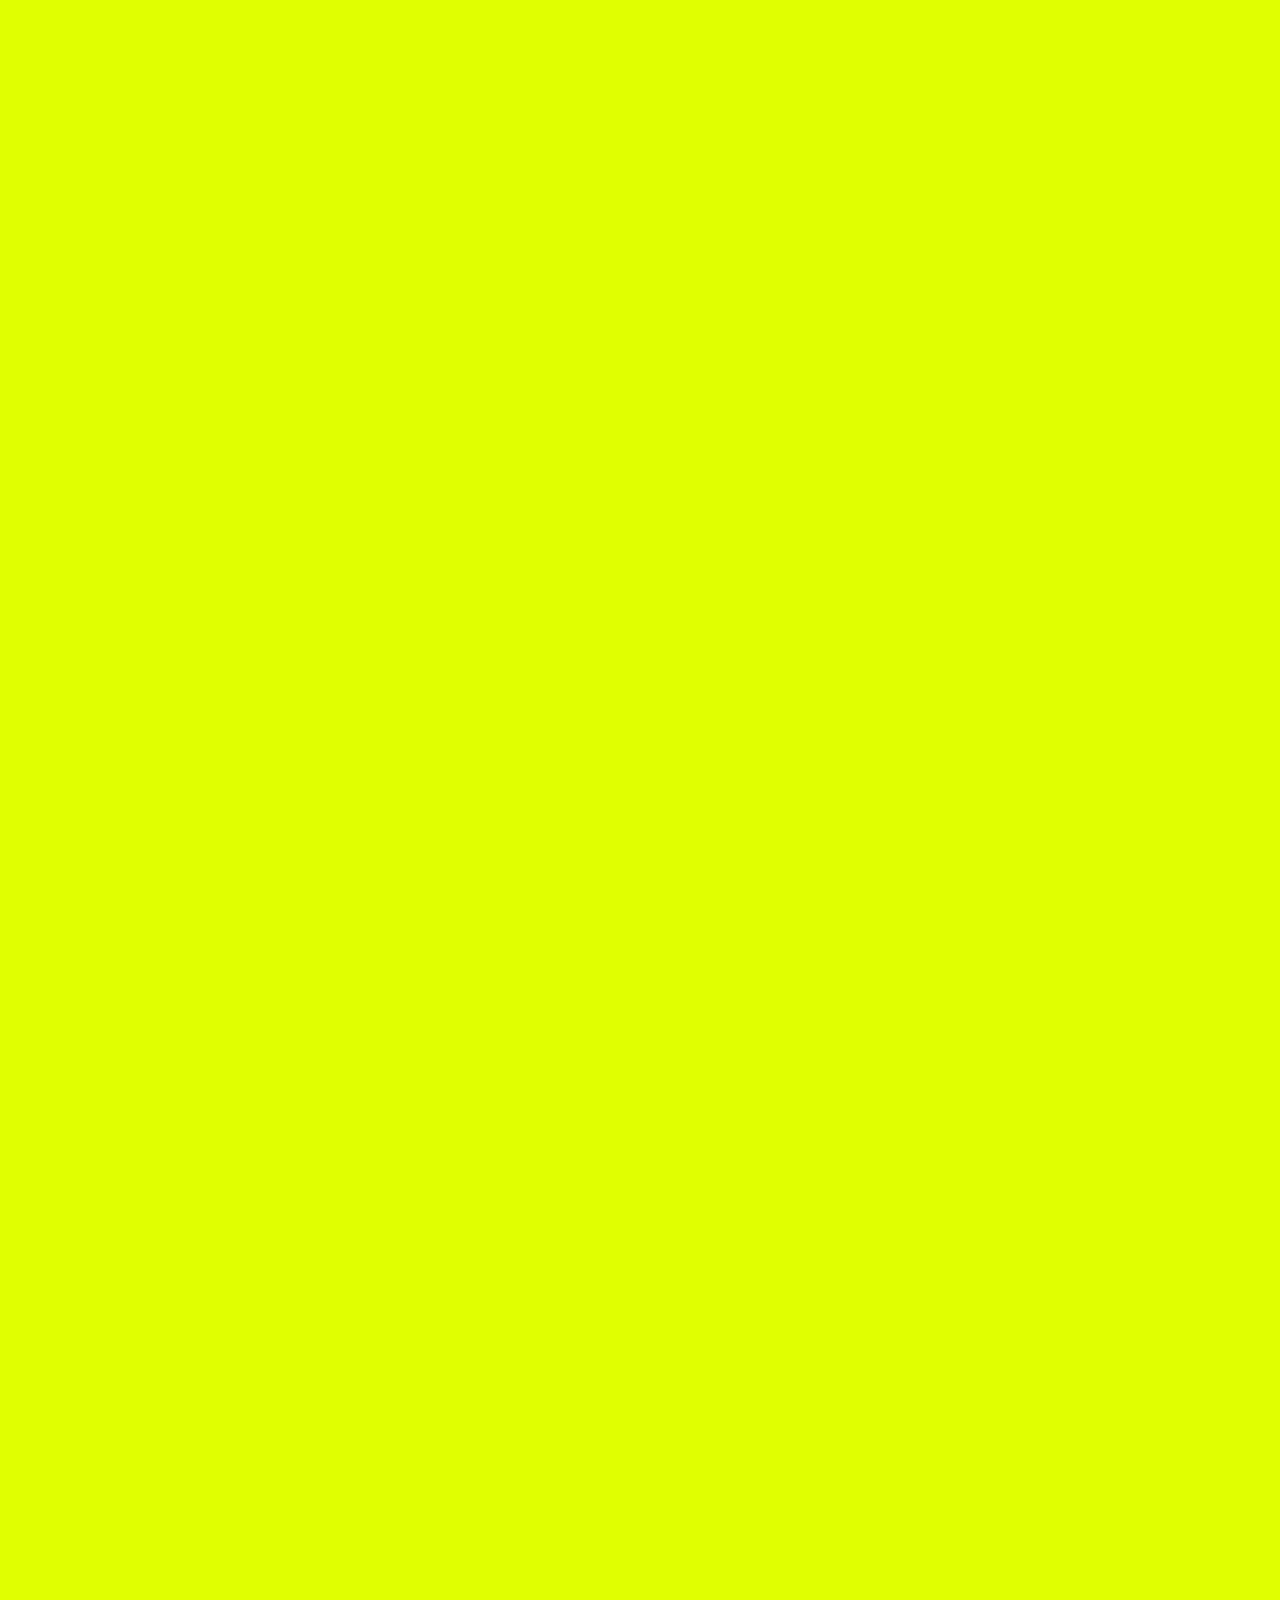
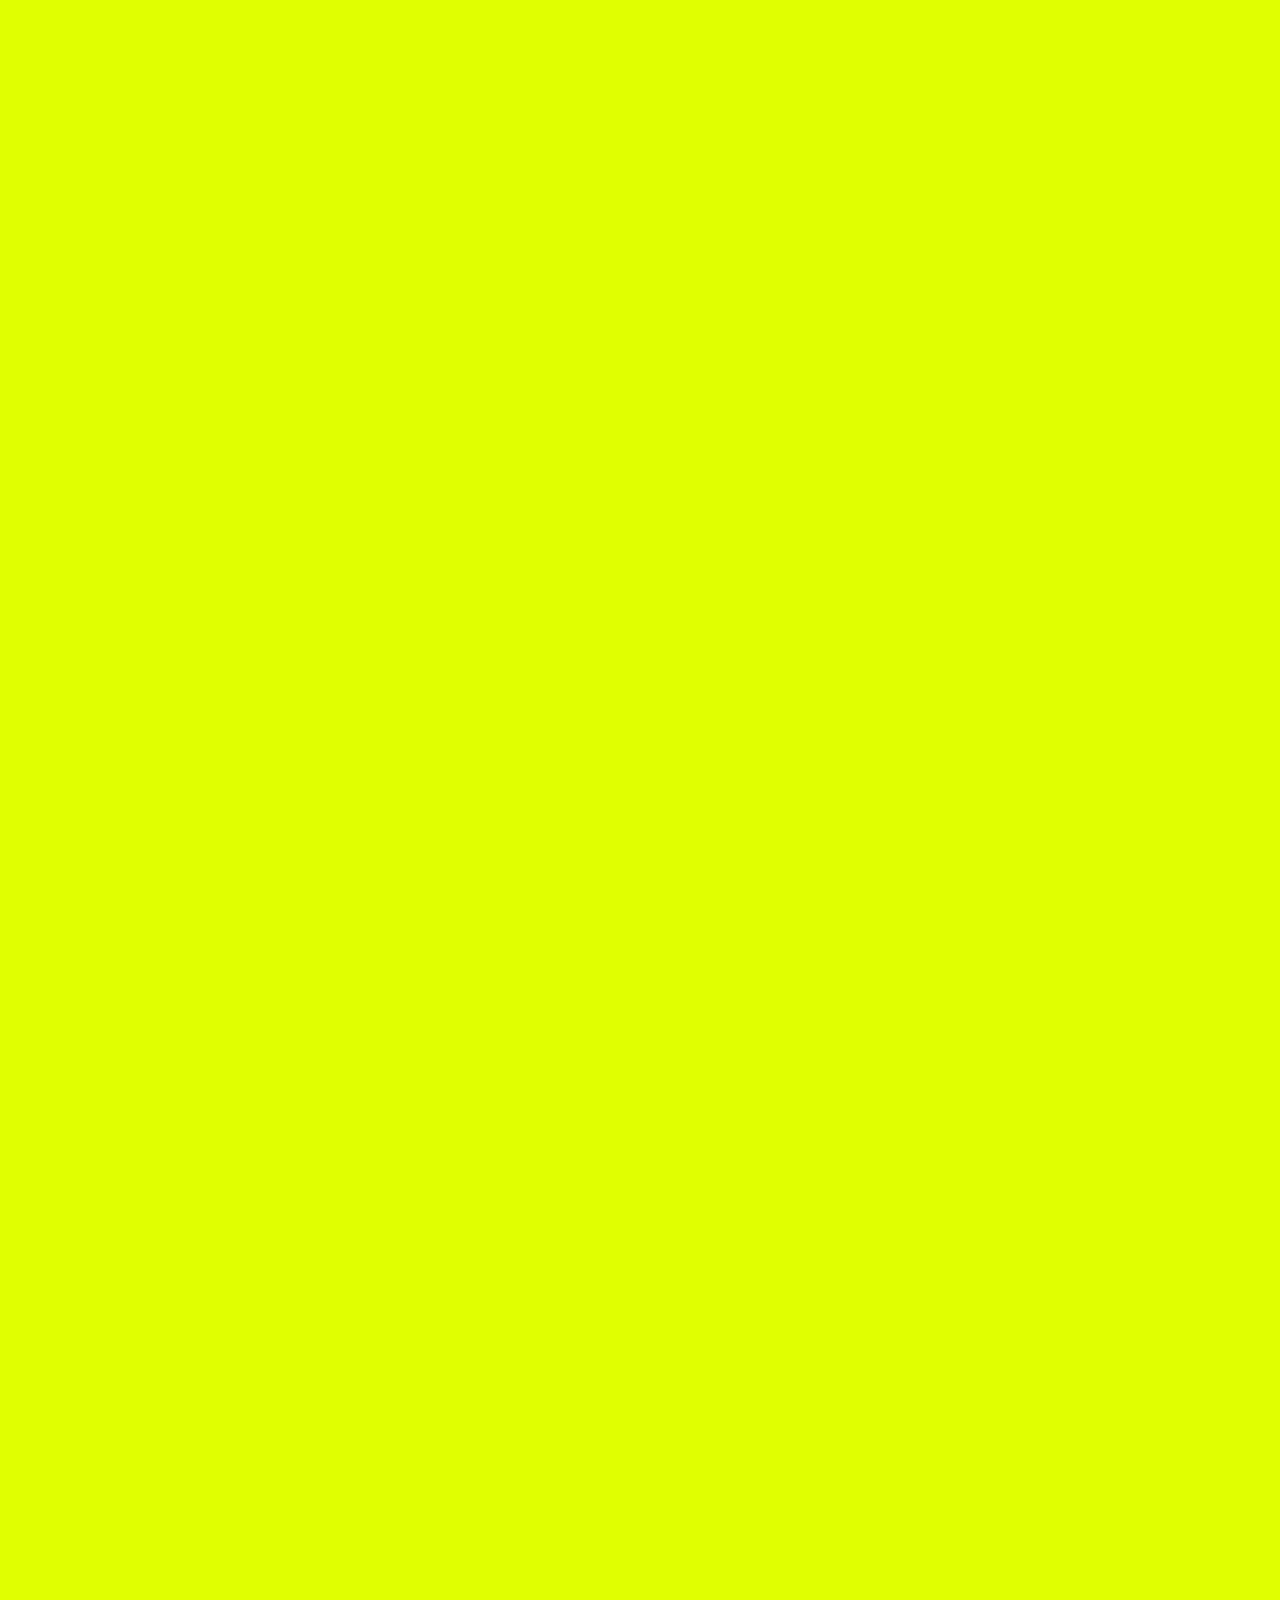
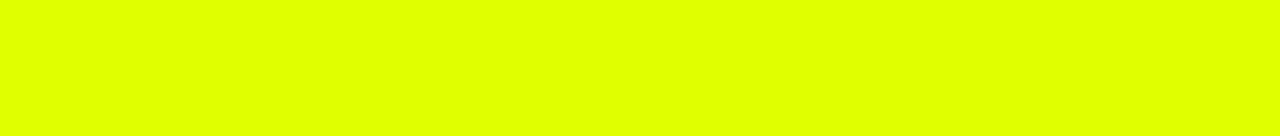
==== dtrnmnt.html @ 56f88c7c "Update dtrnmnt.html" ====
<!DOCTYPE html>
<html lang="en" >
<head>

  <meta charset="UTF-8">
  <title>Détournement</title>
<link href="https://fonts.googleapis.com/css2?family=Archivo:ital,wght@0,400;0,500;0,600;0,700;1,400;1,500;1,600;1,700&display=swap" rel="stylesheet">
<link rel='stylesheet' href='https://vjs.zencdn.net/5-unsafe/video-js.css'><link rel="stylesheet" href="./style1.css">
<script src="https://cdnjs.cloudflare.com/ajax/libs/prefixfree/1.0.7/prefixfree.min.js"></script>
<style>



* {
  box-sizing: border-box;
}

body {
background-color: #e0ff00;

    height:3320px;
    text-align: center;
}
img {
    max-width: 100%;
    height: auto;
}
#content {
    position:fixed;
    top:0;
    left:0;
    width:100%;
    height:100%;
    object-fit: cover;
    /* if smaller content box is used and centering is needed:
    top:50%;
    left:50%;
    transform: translate(-50%, -50%);
    */

}
#viewport {
    -webkit-perspective:300px;
    -moz-perspective:300px;
    -webkit-perspective-origin:50% 50%;
    -moz-perspective-origin:50% 50%;
    -moz-transform-style: preserve-3d;
    width:100%;
    height:100%;
}




.frame{
    position:absolute;
    width:100%;
    height:100%;
    -moz-transform-style: preserve-3d;
}
.frame.text {
    text-align:center;
    -moz-transform-style: preserve-3d;
}
.frame.image {
    text-align:center;
}

.frame.box {
border: none;
background-color: transparent;
  opacity: 100%}

#ciao{transform-style: preserve-3d;background-color: #e0ff00; }
.scroll{background-color: #ee2e24; width:100%; height: 800px;transform-style: preserve-3d;overflow: scroll;padding-left: 4%; padding-right: 4%;padding-bottom: 10%;object-fit: cover;}
.text{color: #000000; font-family: 'Archivo', sans-serif;font-weight: 400;font-size: 32px; text-align: left;line-height: 1.15;}
img{width: 100%; height: 100%;object-fit: cover;}
video{object-fit: cover;width: 100%;}
.contact{font-family: 'Archivo', sans-serif;font-weight: 600; font-size: 32px; text-decoration: none;padding-top: 50%;}


#submit{margin-top: 10px;background-color: #ffffff;height: 40px; border: 2px solid #000000;font-weight: 600;}
</style>
</head>
<body>
<!-- partial:index.partial.html -->
<div id="content">
    <div id="viewport">

<div class="frame box" style="-webkit-transform: translateZ(-3900px);-moz-transform: translateZ(-3900px);">
<a class="contact" href=""> Contact us </a>
  </div>

  <div class="frame box" style="-webkit-transform: translateZ(-3600px);-moz-transform: translateZ(-3600px);">
    <video id="my_video_1" class="video-js vjs-default-skin" width="16fr" height="9fr"
        controls preload="none" poster='materiali/lutherposter1.jpg'
        data-setup='{ "aspectRatio":"16:9", "playbackRates": [1, 1.5, 2] }'>
      <source src="materiali/luther.mp4">
      </video>
    </div>

  <div class="frame box" style="-webkit-transform: translateZ(-3300px);-moz-transform: translateZ(-3300px);">
  <img src="materiali/travaillez.jpg" class="two">
  </div>
  <div class="frame box" style="-webkit-transform: translateZ(-3000px);-moz-transform: translateZ(-3000px);">
  <img src="materiali/luther3.png" class="two">
  </div>
  <div class="frame box" style="-webkit-transform: translateZ(-2700px);-moz-transform: translateZ(-2700px);">
  <img src="materiali/thoughts.png" class="two">
  </div>

          <div class="frame box" id="text" style="-webkit-transform: translateZ(-2400px);-moz-transform: translateZ(-2400px);">
        <div class="scroll">
        <h1 class="text"> “They wanted an adventure, and to live it out with you. In the end all that’s all that can be said. They believed resolutely that the future would be modern: different, impassioning, and definitely difficult. Peopled by cyborgs and bare handed entrepreneurs, frenzied stock-marketeers and turbine-men. And for those that are willing to see it, the present is already like that. They think the future will be human, feminine even — and plural; so that everyone can really live it, so that everyone participates in it. They are the Enlightenment men we’ve lost, infantrymen of progress, the inhabitants of the 21st century. They fight against ignorance, injustice, poverty, and suffering of all kinds. They go where it’s happening, where things are going on. They don’t want to miss out on a thing. They’re humble and courageous, at the service of interests that are far beyond them, guided by a higher principle. They can pose problems, and they can find solutions. They’ll have us traversing the most perilous of frontiers, they’ll reach out a hand to pull us up onto the shore of the future. They’re History marching forth, at least what’s left of it, because the hardest part is over. They’re the saints and the prophets, true socialists. They’ve known for a long while that May 1968 wasn’t a revolution. The true revolution is the one they’re making. Now it’s just a matter of organization and transparency, intelligence and cooperation. A vast program! Then...”
        Excuse me? What? What’d you say? What program? The worst nightmares, you know, are often the metamorphoses of a fable, fables PEOPLE tell their kids to put them to sleep and perfect their moral education. The new conquerors, who we’ll call the cyberneticians, do not comprise an organized party — which would have made our work here a lot easier — but rather a dif- fuse constellation of agents, all driven, possessed, and blinded by the same fable. These are the murderers of Time, the crusaders of Sameness, the lovers of fatality. These are the sectarians of order, the reason-addicts, the go-between people." <br><br>

        <i> "Hanno voluto un’avventura e viverla con voi. Infine è la sola cosa da
  dire. Credono risolutamente che il futuro sarà moderno: diverso,
  appassionante, sicuramente difficile. Popolato di cyborgs e
  imprenditori dalle mani pulite, febbri da borsa e uomini-turbine. Come
  già è il presente per coloro che vogliono vederlo. Essi credono che
  l’avvenire sarà umano, addirittura femminile – e plurale; purché

  ciascuno lo viva, e che tutti vi partecipino. Si tratta di loro, i Lumi che
  avevamo perso, i fanti del progresso, gli abitanti del XXI secolo. Essi
  combattono l’ignoranza, l’ingiustizia, la miseria, le sofferenze d’ogni
  ordine. Essi sono là dove c’è movimento, là dove succede qualcosa.
  Non vogliono perdersi nulla. Sono umili e coraggiosi, al servizio d’un
  interesse che li supera, guidati da un superiore principio. Essi sanno
  porre i problemi, ma anche trovare le soluzioni. Essi ci faranno
  varcare le frontiere più pericolose, dalle rive del futuro ci tenderanno
  la mano. Essi sono la Storia in cammino, almeno ciò che ne rimane,
  poiché la parte più dura è alle nostre spalle. Sono santi e profeti, veri
  socialisti. È da tanto che essi hanno compreso che maggio ‘68 non era
  una rivoluzione. La vera rivoluzione, la fanno loro. È solo questione
  d’organizzazione e trasparenza, d’intelligenza e cooperazione. Vasto
  programma! Eppoi…».
  Prego? Cosa? Che dite? Quale programma? Gl’incubi peggiori,
  sapete, sono sovente le metamorfosi d’una favola, di quelle che SI
  sono raccontate a noi, quando eravamo fanciulli, al fine di
  addormentarci e di portare a compimento la nostra educazione morale.
  I nuovi conquistatori, coloro che qui chiameremo i cibernetici, non
  formano un partito organizzato – cosa che ci avrebbe reso più facile il
  compito – ma una diffusa costellazione d’agenti, agiti, posseduti,
  accecati dalla stessa fiaba. Si tratta degli assassini del tempo, i crociati
  del Medesimo, gl’innamorati della fatalità. Si tratta dei seguaci
  dell’ordine, gli appassionati della ragione, il popolo degli
  intermediari". </i> <br><br>The Cybernetic Hypothesis,<i> Tiqqun <i></h1>
        </div>
          </div>

          <div class="frame box" style="-webkit-transform: translateZ(-2100px);-moz-transform: translateZ(-2100px);">
                 <img src="materiali/luther2.png" class="three" width="1400px;">
          </div>
          <div class="frame box" style="-webkit-transform: translateZ(-1800px);-moz-transform: translateZ(-1800px);">
                 <img src="materiali/luther1.png" class="three" width="1400px;">
          </div>

        <div class="frame box" style="-webkit-transform: translateZ(-1500px);-moz-transform: translateZ(1500px);">
          <video id="my_video_1" class="video-js vjs-default-skin" width="16fr" height="9fr"
              controls preload="none" poster='materiali/poster1.jpeg'
              data-setup='{ "aspectRatio":"16:9", "playbackRates": [1, 1.5, 2] }'>
            <source src="materiali/p.mp4" type='video/mp4'/>
</video>

        </div>
        <div class="frame box" style="-webkit-transform: translateZ(-1200px);-moz-transform: translateZ(-1200px);">
               <img src="materiali/lapietra1.png" class="three" width="1400px;">
        </div>
        <div class="frame box" style="-webkit-transform: translateZ(-900px);-moz-transform: translateZ(-900px);">
              <img src="materiali/ugolapietra.png" class="two">
        </div>


      <div class="frame box" style="-webkit-transform: translateZ(-600px);-moz-transform: translateZ(-600px);">
        <video id="my_video_1" class="video-js vjs-default-skin" width="16fr" height="9fr"
            controls preload="none" poster='materiali/junk.png'
            data-setup='{ "aspectRatio":"16:9", "playbackRates": [1, 1.5, 2] }'>
          <source src="materiali/junk.mp4">
          </video>
        </div>
        <div class="frame box" id="ciao" style="-webkit-transform: translateZ(-300px);-moz-transform: translateZ(-300px);">
          <svg version="1.1" id="Layer_1" xmlns="http://www.w3.org/2000/svg" xmlns:xlink="http://www.w3.org/1999/xlink" x="0px" y="0px"
          	 viewBox="0 0 1920 1080" style="enable-background:new 0 0 1920 1080;" xml:space="preserve">
          <style type="text/css">
          	.st0{fill:#04B7AE;}
          </style>
         

     </div>


    </div>
</div>
<!-- partial -->
<script src='https://cdnjs.cloudflare.com/ajax/libs/jquery/2.1.3/jquery.min.js'></script>
<script src='https://vjs.zencdn.net/5-unsafe/video.js'></script><script  src="./script.js"></script>
</body>
</html>
---- style1.css ----
/*
  Player Skin Designer for Video.js
  http://videojs.com

  To customize the player skin edit
  the CSS below. Click "details"
  below to add comments or questions.
  This file uses some SCSS. Learn more
  at http://sass-lang.com/guide)

  This designer can be linked to at:
  https://codepen.io/heff/pen/EarCt/left/?editors=010
*/
.video-js {
  /* The base font size controls the size of everything, not just text.
     All dimensions use em-based sizes so that the scale along with the font size.
     Try increasing it to 15px and see what happens. */
  font-size: 10px;
  /* The main font color changes the ICON COLORS as well as the text */
  color: #fff;
}

/* The "Big Play Button" is the play button that shows before the video plays.
   To center it set the align values to center and middle. The typical location
   of the button is the center, but there is trend towards moving it to a corner
   where it gets out of the way of valuable content in the poster image.*/
.vjs-default-skin .vjs-big-play-button {
  /* The font size is what makes the big play button...big.
     All width/height values use ems, which are a multiple of the font size.
     If the .video-js font-size is 10px, then 3em equals 30px.*/
  font-size: 5.5em;
  /* We're using SCSS vars here because the values are used in multiple places.
     Now that font size is set, the following em values will be a multiple of the
     new font size. If the font-size is 3em (30px), then setting any of
     the following values to 3em would equal 30px. 3 * font-size. */
  /* 1.5em = 45px default */
  line-height: 1.5em;
  height: 1.5em;
  width: 1.5em;
  /* 0.06666em = 2px default */
  border: 0.06666em solid #fff;
  /* 0.3em = 9px default */
  border-radius: 0.8em;
  /* Align top left. 0.5em = 15px default */
  left: 47%;
  top: 47%;

}

/* The default color of control backgrounds is mostly black but with a little
   bit of blue so it can still be seen on all-black video frames, which are common. */
.video-js .vjs-control-bar,
.video-js .vjs-big-play-button,
.video-js .vjs-menu-button .vjs-menu-content {
  /* IE8 - has no alpha support */
  background-color: #2B333F;
  /* Opacity: 1.0 = 100%, 0.0 = 0% */
  background-color: rgba(43, 51, 63, 0.7);
}

/* Slider - used for Volume bar and Progress bar */
.video-js .vjs-slider {
  background-color: #73859f;
  background-color: rgba(115, 133, 159, 0.5);
}

/* The slider bar color is used for the progress bar and the volume bar
   (the first two can be removed after a fix that's coming) */
.video-js .vjs-volume-level,
.video-js .vjs-play-progress,
.video-js .vjs-slider-bar {
  background: #fff;
}

/* The main progress bar also has a bar that shows how much has been loaded. */
.video-js .vjs-load-progress {
  /* For IE8 we'll lighten the color */
  background: #bfc7d3;
  /* Otherwise we'll rely on stacked opacities */
  background: rgba(115, 133, 159, 0.5);
}

/* The load progress bar also has internal divs that represent
   smaller disconnected loaded time ranges */
.video-js .vjs-load-progress div {
  /* For IE8 we'll lighten the color */
  background: white;
  /* Otherwise we'll rely on stacked opacities */
  background: rgba(115, 133, 159, 0.75);
}
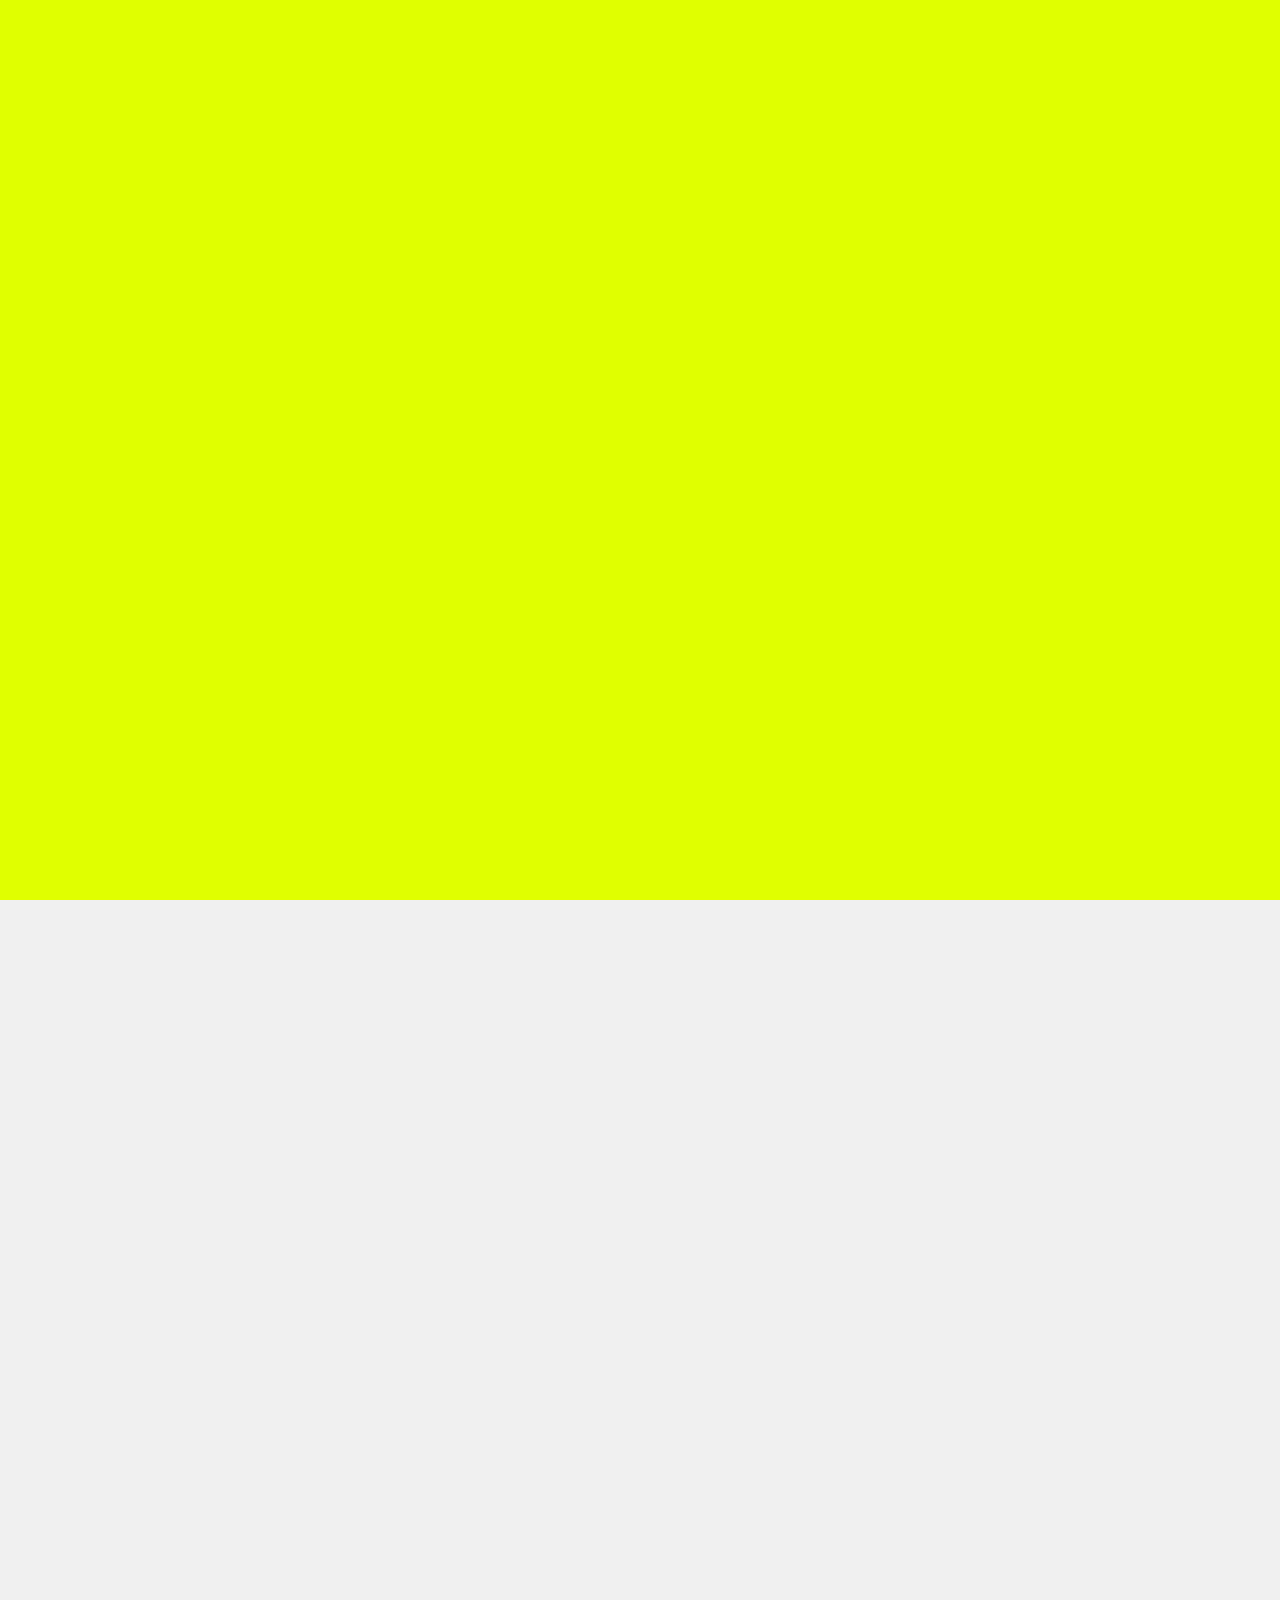
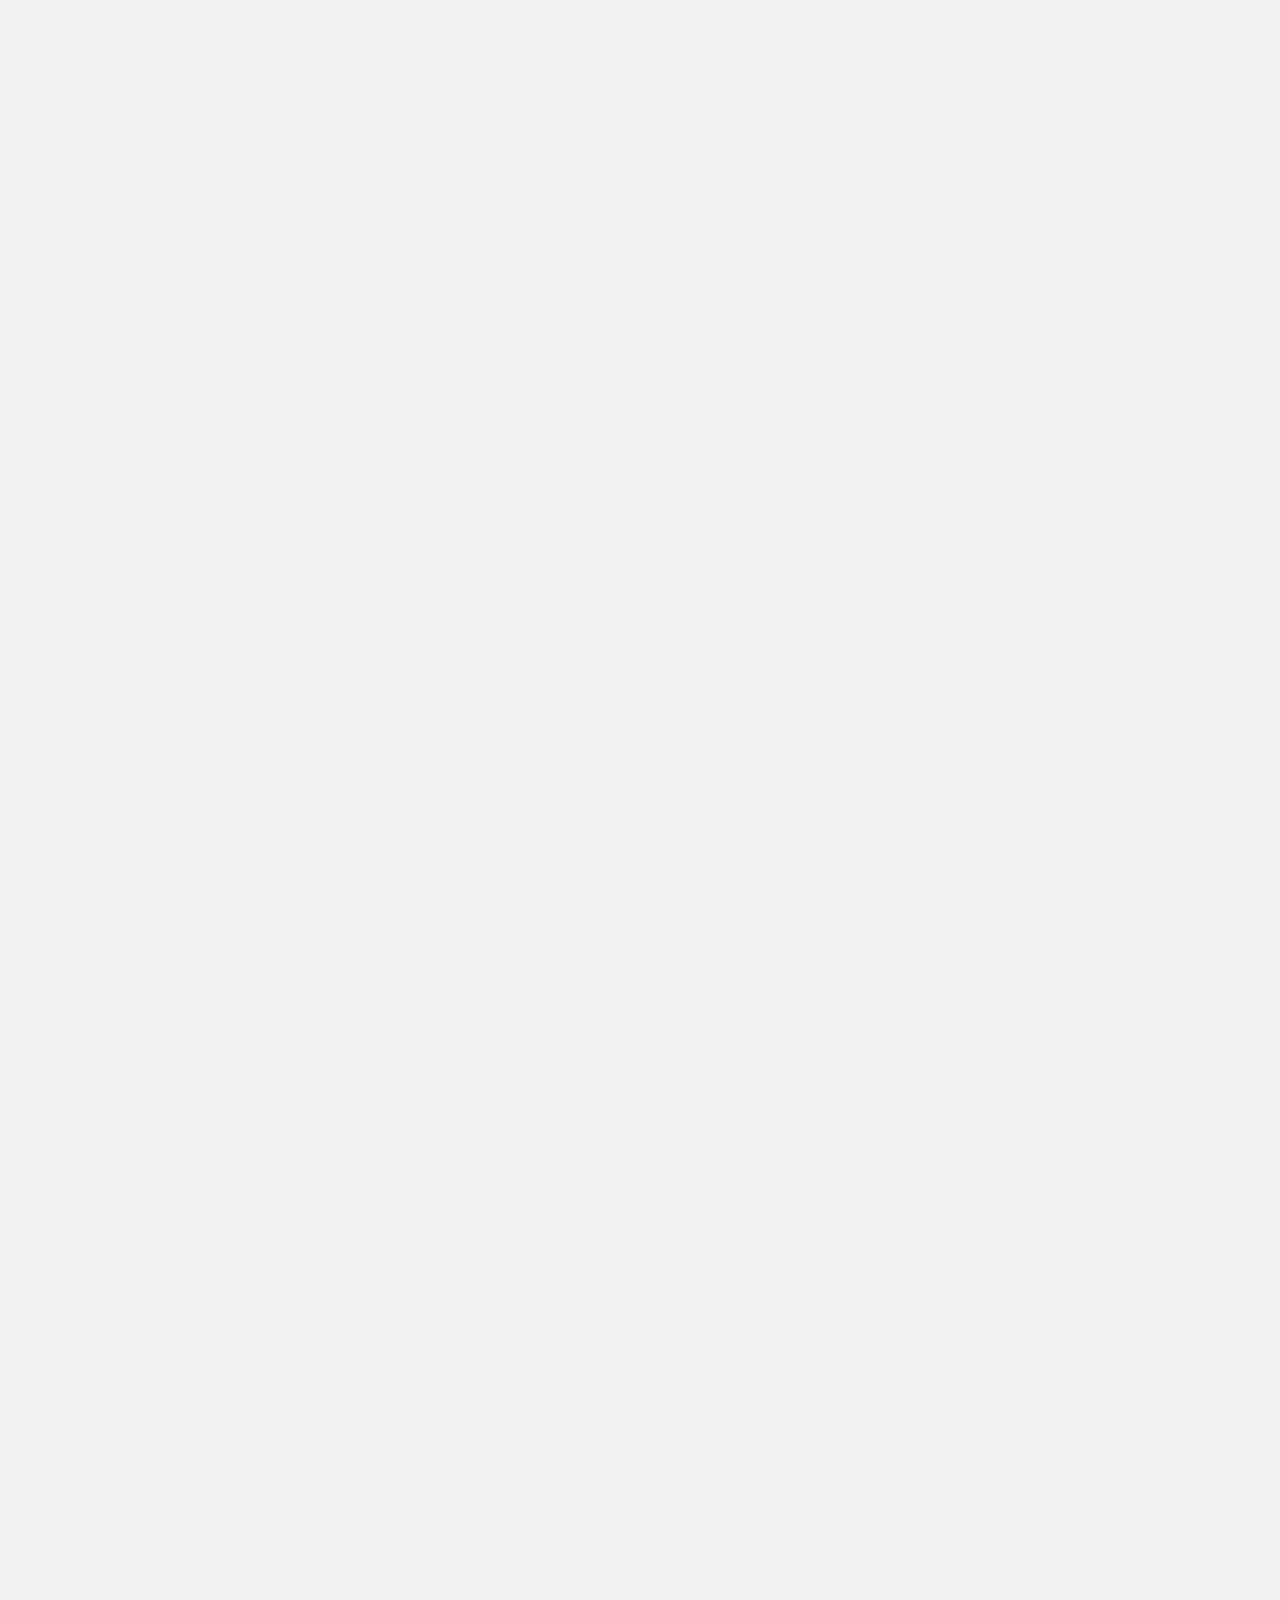
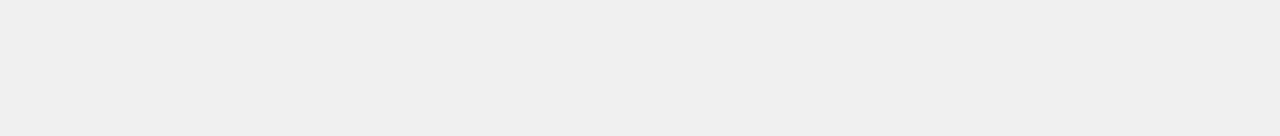
==== commit d9ad8acf: "Update dtrnmnt.html" ====
--- a/dtrnmnt.html
+++ b/dtrnmnt.html
@@ -16,7 +16,7 @@
 }
 
 body {
-background-color: #e0ff00;
+background-color: #f0f0f0;
 
     height:3320px;
     text-align: center;
@@ -72,16 +72,17 @@
   opacity: 100%}
 
 #ciao{transform-style: preserve-3d;background-color: #e0ff00; }
-.scroll{background-color: #ee2e24; width:100%; height: 800px;transform-style: preserve-3d;overflow: scroll;padding-left: 4%; padding-right: 4%;padding-bottom: 10%;object-fit: cover;}
+.scroll{background-color: #f0f0f0; width:100%; height: 800px;transform-style: preserve-3d;overflow: scroll;padding-left: 4%; padding-right: 4%;padding-bottom: 10%;object-fit: cover;}
 .text{color: #000000; font-family: 'Archivo', sans-serif;font-weight: 400;font-size: 32px; text-align: left;line-height: 1.15;}
 img{width: 100%; height: 100%;object-fit: cover;}
 video{object-fit: cover;width: 100%;}
-.contact{font-family: 'Archivo', sans-serif;font-weight: 600; font-size: 32px; text-decoration: none;padding-top: 50%;}
+.contact{font-family: 'Archivo', sans-serif;font-weight: 600; font-size: 32px; text-decoration: none;padding-top: 100%; color:#000000;}
 
 
-#submit{margin-top: 10px;background-color: #ffffff;height: 40px; border: 2px solid #000000;font-weight: 600;}
 </style>
 </head>
+  
+  
 <body>
 <!-- partial:index.partial.html -->
 <div id="content">
@@ -180,11 +181,7 @@
           </video>
         </div>
         <div class="frame box" id="ciao" style="-webkit-transform: translateZ(-300px);-moz-transform: translateZ(-300px);">
-          <svg version="1.1" id="Layer_1" xmlns="http://www.w3.org/2000/svg" xmlns:xlink="http://www.w3.org/1999/xlink" x="0px" y="0px"
-          	 viewBox="0 0 1920 1080" style="enable-background:new 0 0 1920 1080;" xml:space="preserve">
-          <style type="text/css">
-          	.st0{fill:#04B7AE;}
-          </style>
+    
          
 
      </div>
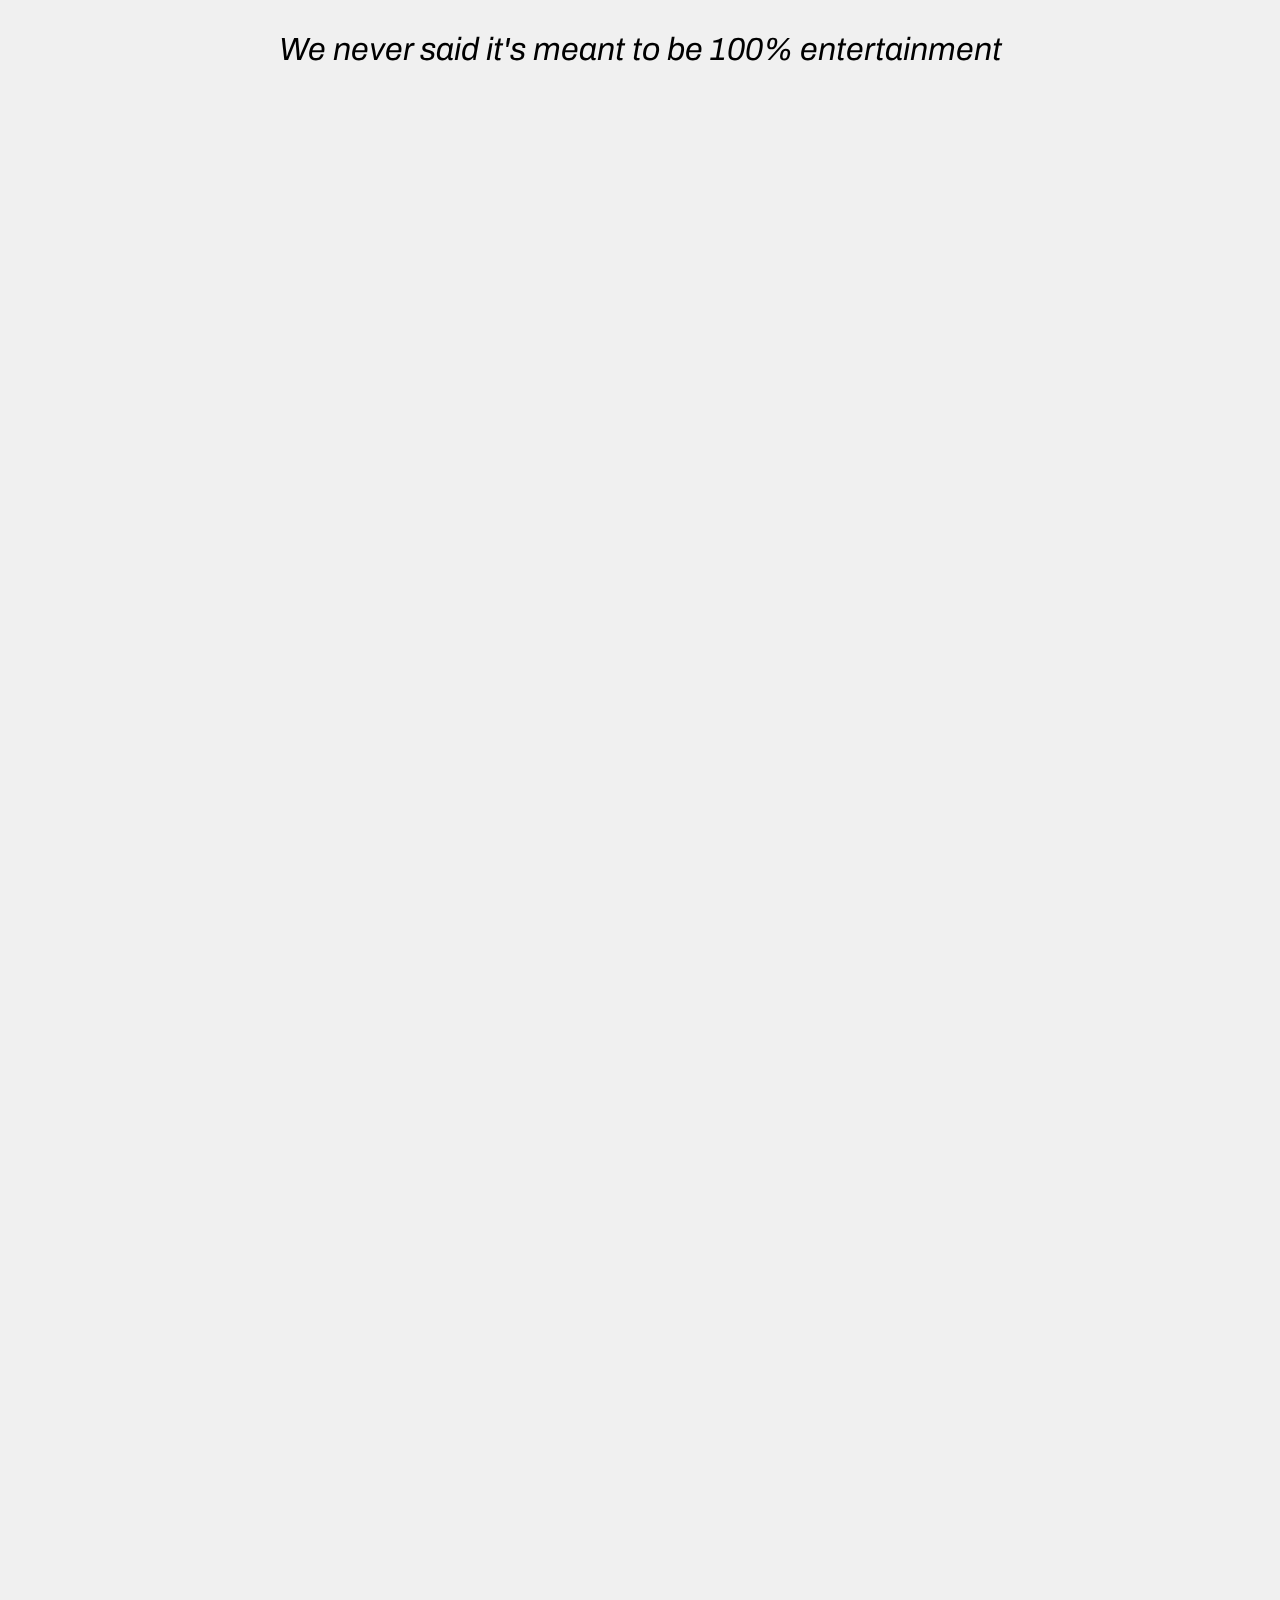
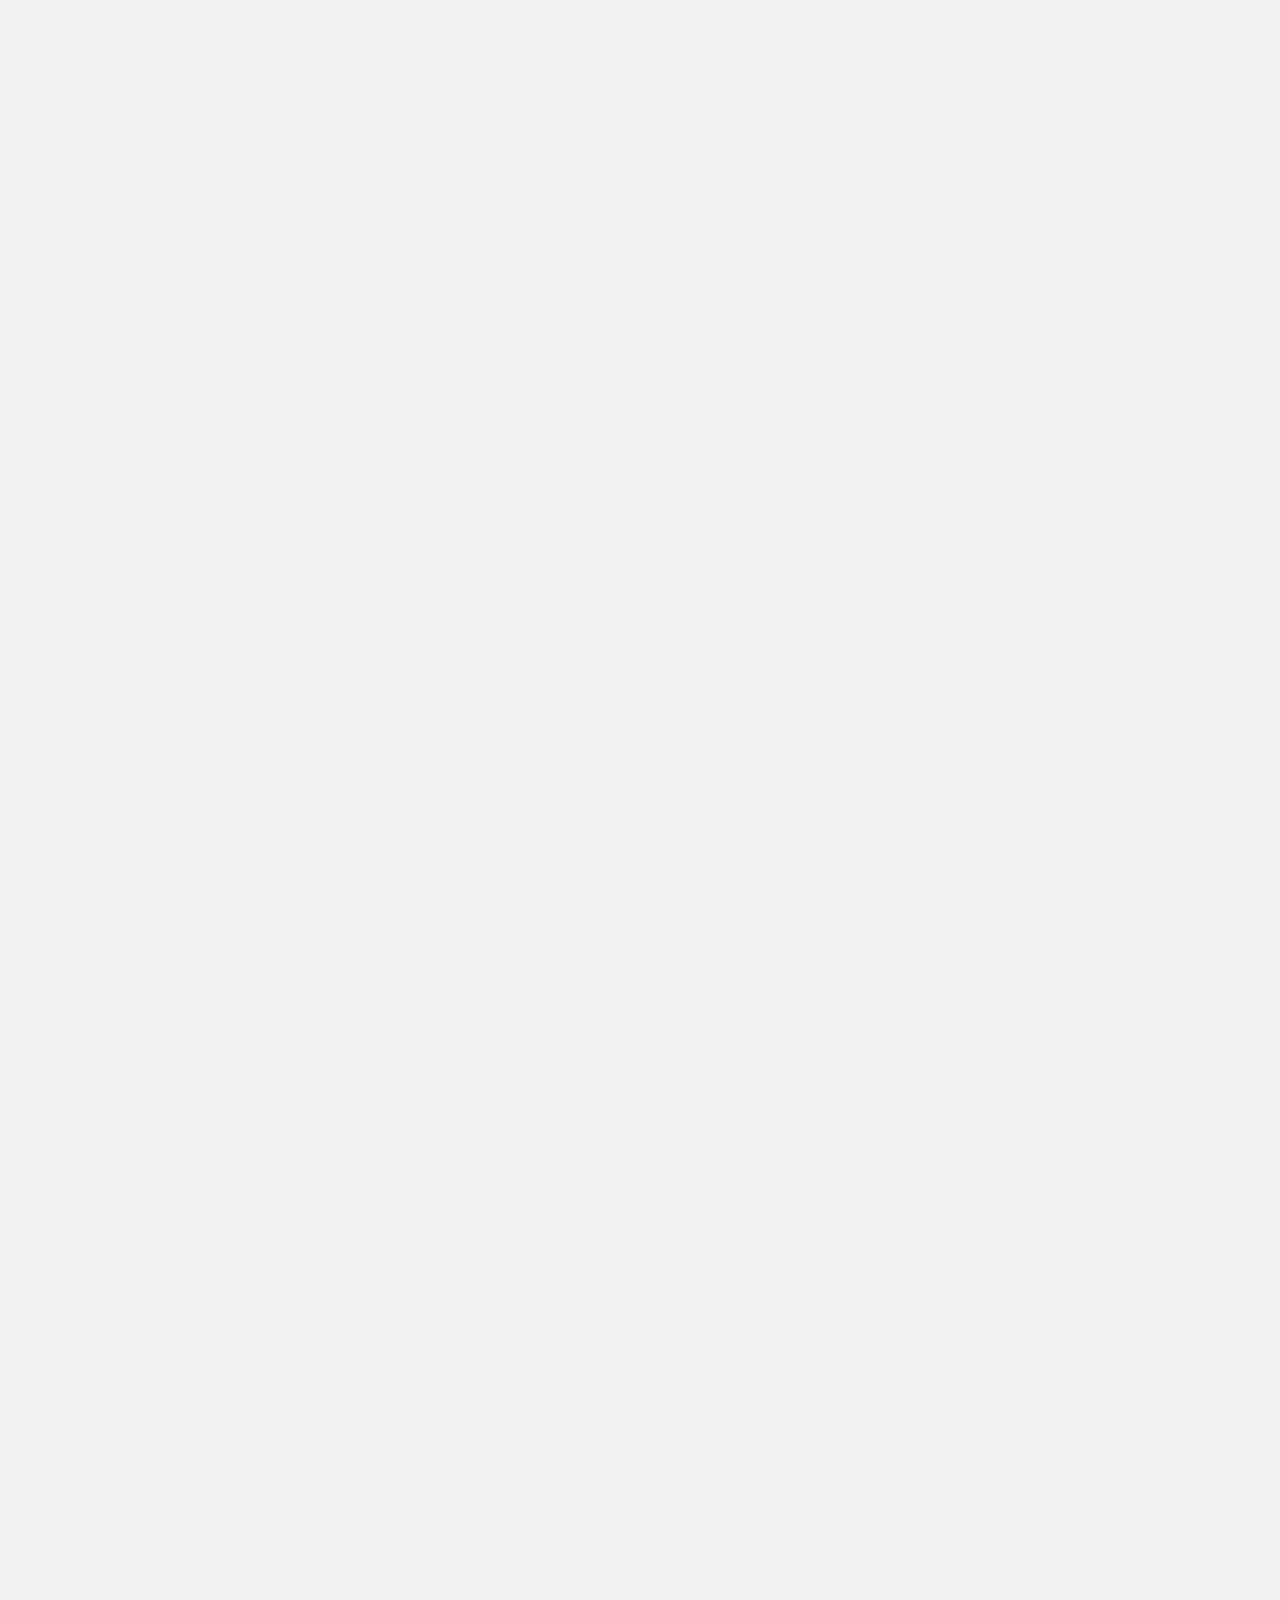
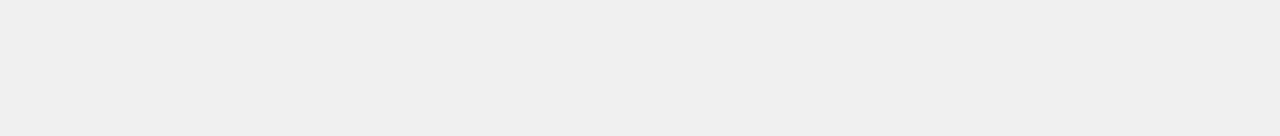
==== commit 5f283fe6: "Update dtrnmnt.html" ====
--- a/dtrnmnt.html
+++ b/dtrnmnt.html
@@ -71,12 +71,12 @@
 background-color: transparent;
   opacity: 100%}
 
-#ciao{transform-style: preserve-3d;background-color: #e0ff00; }
-.scroll{background-color: #f0f0f0; width:100%; height: 800px;transform-style: preserve-3d;overflow: scroll;padding-left: 4%; padding-right: 4%;padding-bottom: 10%;object-fit: cover;}
+#ciao{transform-style: preserve-3d;background-color:#f0f0f0;font-family: 'Archivo', sans-serif;font-weight: 400;font-size: 32px; text-align: center;}
+.scroll{background-color: #ff0000; width:100%; height: 800px;transform-style: preserve-3d;overflow: scroll;padding-left: 4%; padding-right: 4%;padding-bottom: 10%;object-fit: cover;}
 .text{color: #000000; font-family: 'Archivo', sans-serif;font-weight: 400;font-size: 32px; text-align: left;line-height: 1.15;}
 img{width: 100%; height: 100%;object-fit: cover;}
 video{object-fit: cover;width: 100%;}
-.contact{font-family: 'Archivo', sans-serif;font-weight: 600; font-size: 32px; text-decoration: none;padding-top: 100%; color:#000000;}
+.contact{font-family: 'Archivo', sans-serif;font-weight: 600; font-size: 32px; text-decoration: none;padding-top: 50%; color:#000000;}
 
 
 </style>
@@ -89,7 +89,7 @@
     <div id="viewport">
 
 <div class="frame box" style="-webkit-transform: translateZ(-3900px);-moz-transform: translateZ(-3900px);">
-<a class="contact" href=""> Contact us </a>
+<p class="contact"> <a href="https://www.google.com/search?q=gattini&rlz=1C5CHFA_enIT870IT870&sxsrf=ALeKk02rhGwZBK4qJTCRSaxhByA4s19O0Q:1612736677765&source=lnms&tbm=isch&sa=X&ved=2ahUKEwj73qym6NjuAhVOt6QKHa7-AUwQ_AUoAXoECAMQAw"> Contact us </a>
   </div>
 
   <div class="frame box" style="-webkit-transform: translateZ(-3600px);-moz-transform: translateZ(-3600px);">
@@ -182,7 +182,7 @@
         </div>
         <div class="frame box" id="ciao" style="-webkit-transform: translateZ(-300px);-moz-transform: translateZ(-300px);">
     
-         
+          <p> We never said it's meant to be 100% entertainment </p>
 
      </div>
 
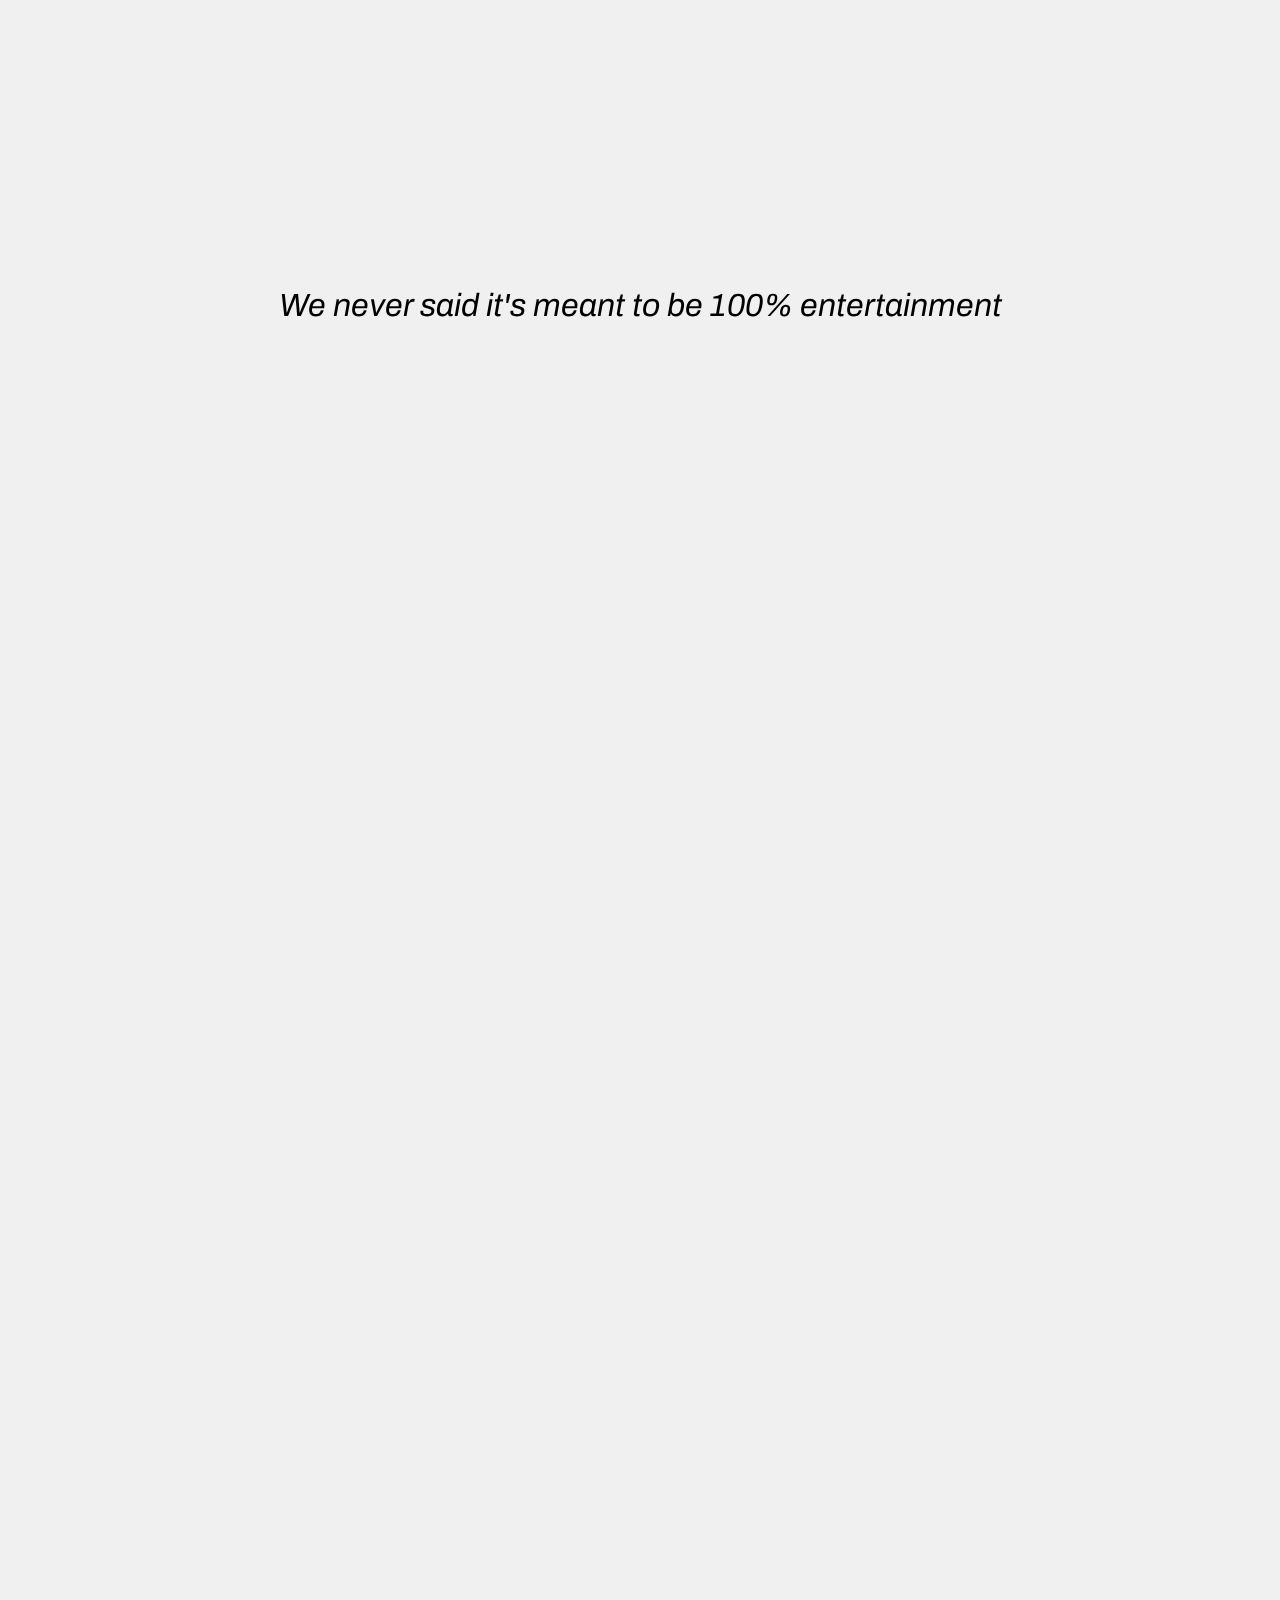
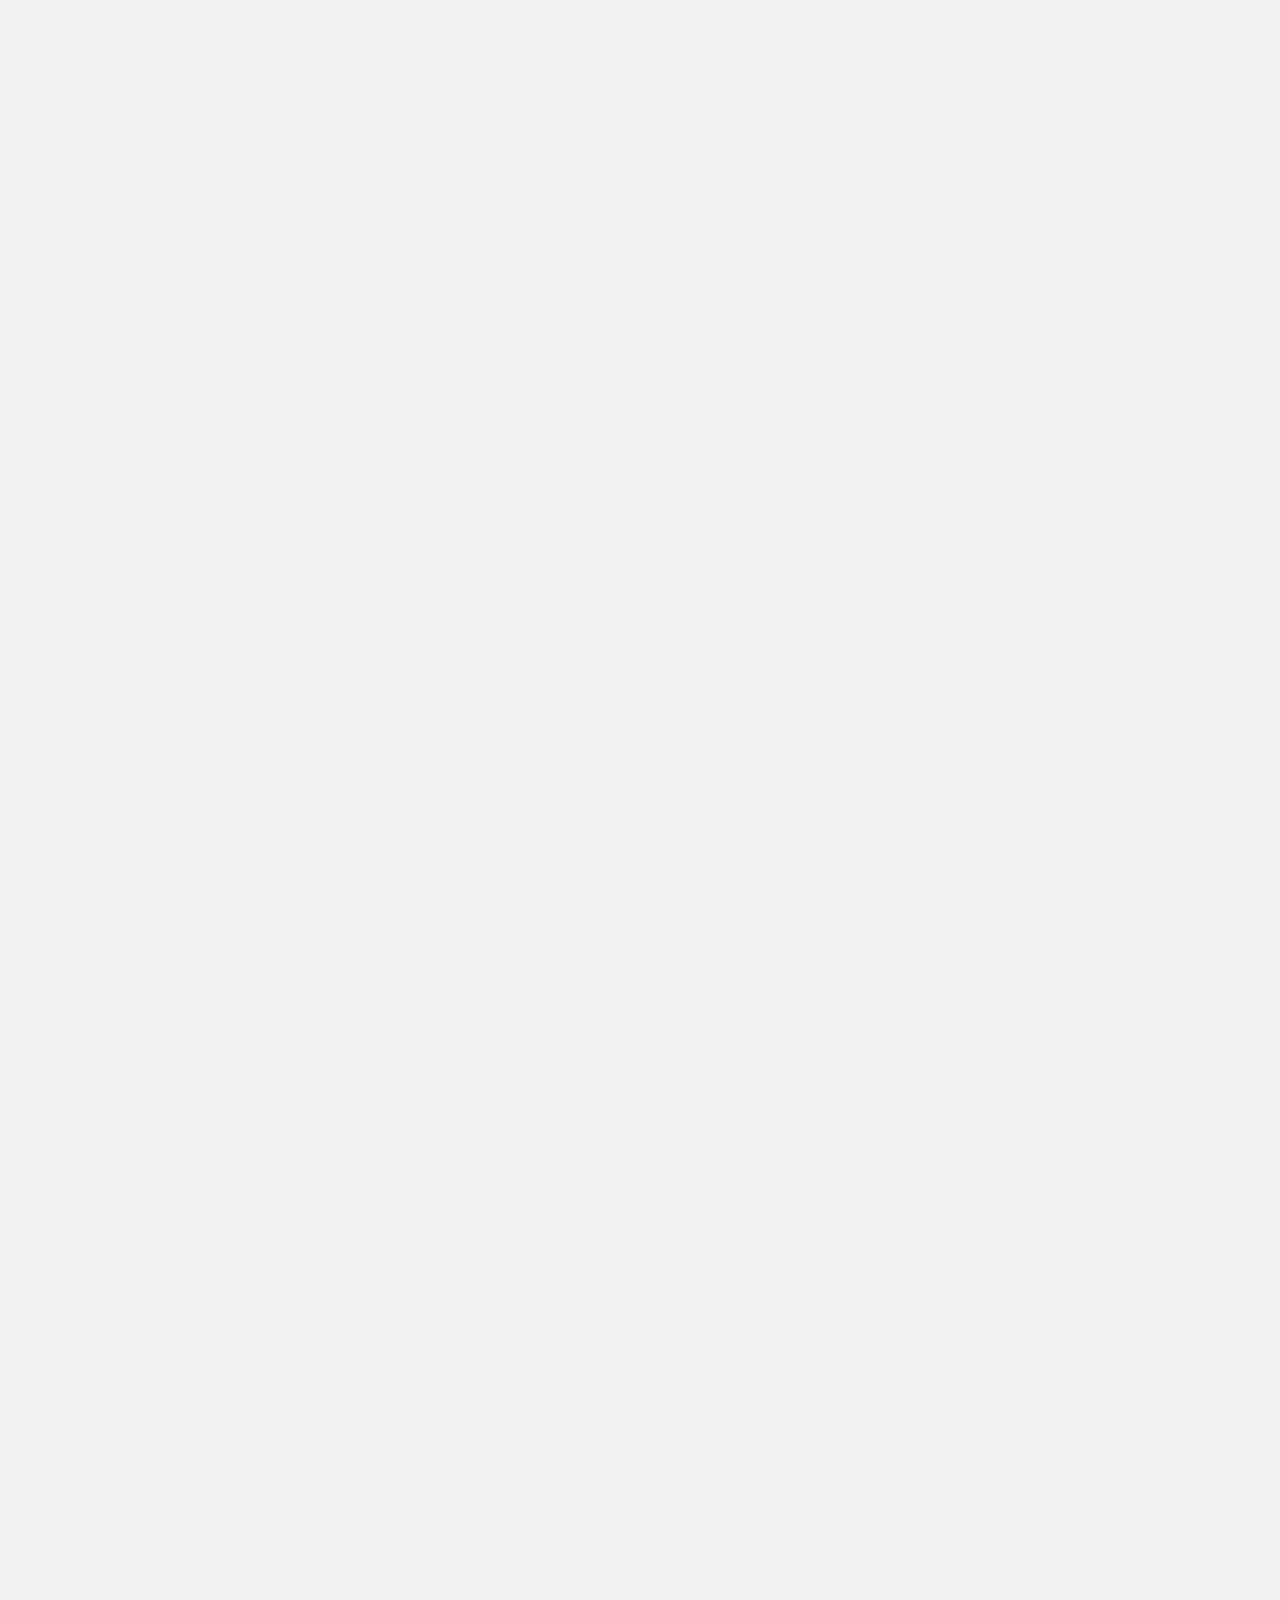
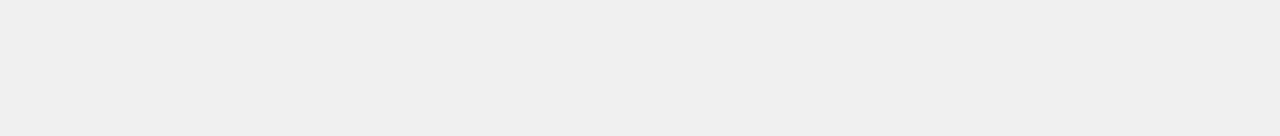
==== commit db06db67: "Update dtrnmnt.html" ====
--- a/dtrnmnt.html
+++ b/dtrnmnt.html
@@ -71,12 +71,17 @@
 background-color: transparent;
   opacity: 100%}
 
-#ciao{transform-style: preserve-3d;background-color:#f0f0f0;font-family: 'Archivo', sans-serif;font-weight: 400;font-size: 32px; text-align: center;}
+#ciao{transform-style: preserve-3d;background-color:#f0f0f0;padding-top:20%;}
+#enter{font-family: 'Archivo', sans-serif;font-weight: 400;font-size: 32px; text-align: center;}
 .scroll{background-color: #ff0000; width:100%; height: 800px;transform-style: preserve-3d;overflow: scroll;padding-left: 4%; padding-right: 4%;padding-bottom: 10%;object-fit: cover;}
 .text{color: #000000; font-family: 'Archivo', sans-serif;font-weight: 400;font-size: 32px; text-align: left;line-height: 1.15;}
 img{width: 100%; height: 100%;object-fit: cover;}
 video{object-fit: cover;width: 100%;}
-.contact{font-family: 'Archivo', sans-serif;font-weight: 600; font-size: 32px; text-decoration: none;padding-top: 50%; color:#000000;}
+ #contact {margin-top:30%;}
+a:link{font-family: 'Archivo', sans-serif;font-weight: 400; font-size: 32px; text-decoration: none;padding-top: 10%; color:#000000;}
+a:visited{font-family: 'Archivo', sans-serif;font-weight: 400; font-size: 32px; text-decoration: none;padding-top: 10%; color:#000000;}
+a:hover{font-family: 'Archivo', sans-serif;font-weight: 400; font-size: 32px; text-decoration: none;padding-top: 10%; color:#9500ff;}
+  
 
 
 </style>
@@ -89,7 +94,7 @@
     <div id="viewport">
 
 <div class="frame box" style="-webkit-transform: translateZ(-3900px);-moz-transform: translateZ(-3900px);">
-<p class="contact"> <a href="https://www.google.com/search?q=gattini&rlz=1C5CHFA_enIT870IT870&sxsrf=ALeKk02rhGwZBK4qJTCRSaxhByA4s19O0Q:1612736677765&source=lnms&tbm=isch&sa=X&ved=2ahUKEwj73qym6NjuAhVOt6QKHa7-AUwQ_AUoAXoECAMQAw"> Contact us </a>
+<p id="contact"> <a href="https://www.google.com/search?q=gattini&rlz=1C5CHFA_enIT870IT870&sxsrf=ALeKk02rhGwZBK4qJTCRSaxhByA4s19O0Q:1612736677765&source=lnms&tbm=isch&sa=X&ved=2ahUKEwj73qym6NjuAhVOt6QKHa7-AUwQ_AUoAXoECAMQAw"> Contact us </a>
   </div>
 
   <div class="frame box" style="-webkit-transform: translateZ(-3600px);-moz-transform: translateZ(-3600px);">
@@ -182,7 +187,7 @@
         </div>
         <div class="frame box" id="ciao" style="-webkit-transform: translateZ(-300px);-moz-transform: translateZ(-300px);">
     
-          <p> We never said it's meant to be 100% entertainment </p>
+          <p id="enter"> We never said it's meant to be 100% entertainment </p>
 
      </div>
 
